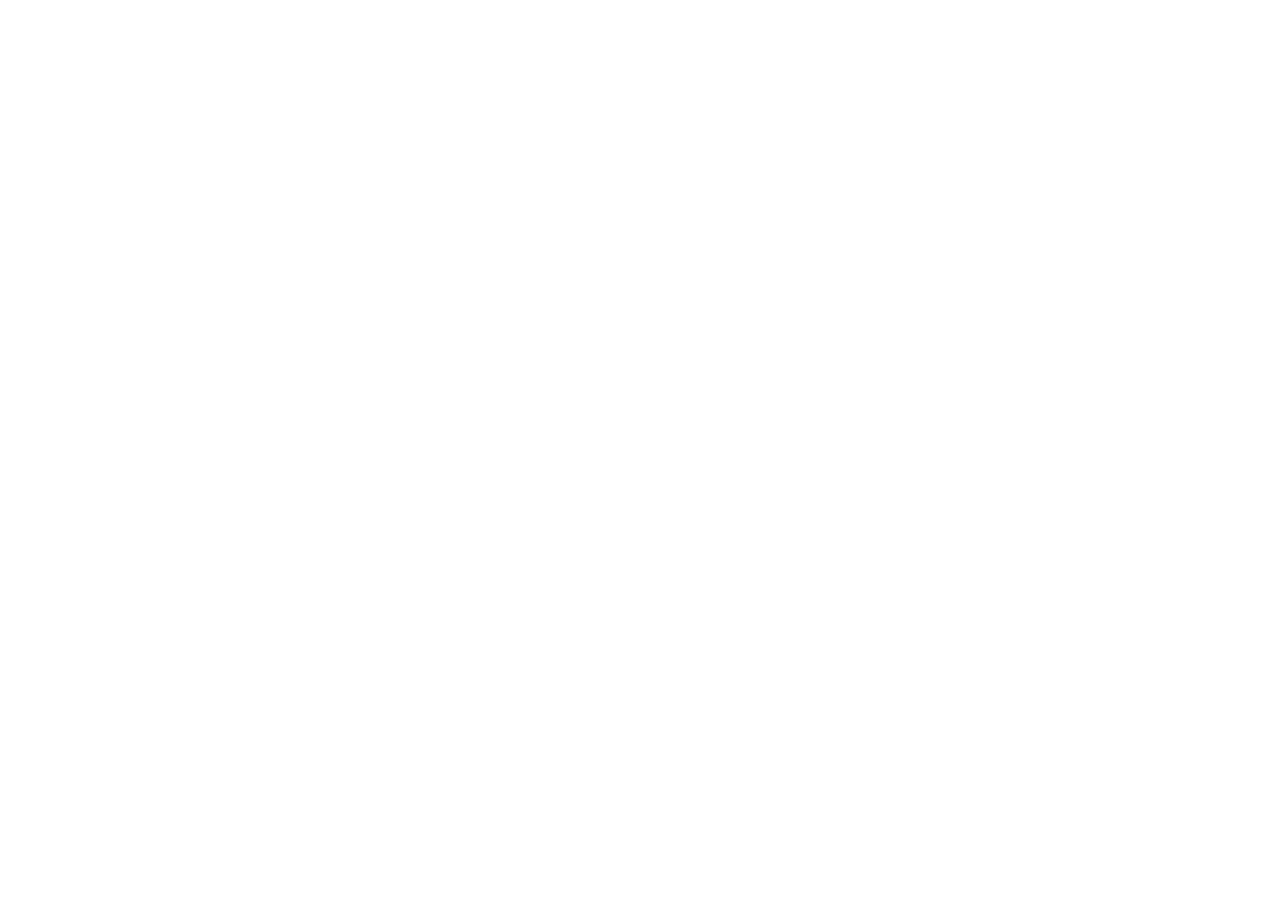
==== HW1/index.html @ d5db8d90 "Add files via upload" ====
<!DOCTYPE html>
<html lang="en">
  <head>
    <meta charset="UTF-8" />
    <meta http-equiv="X-UA-Compatible" content="IE=edge" />
    <meta name="viewport" content="width=device-width, initial-scale=1.0" />
    <title>Document</title>
  </head>
  <body></body>
</html>
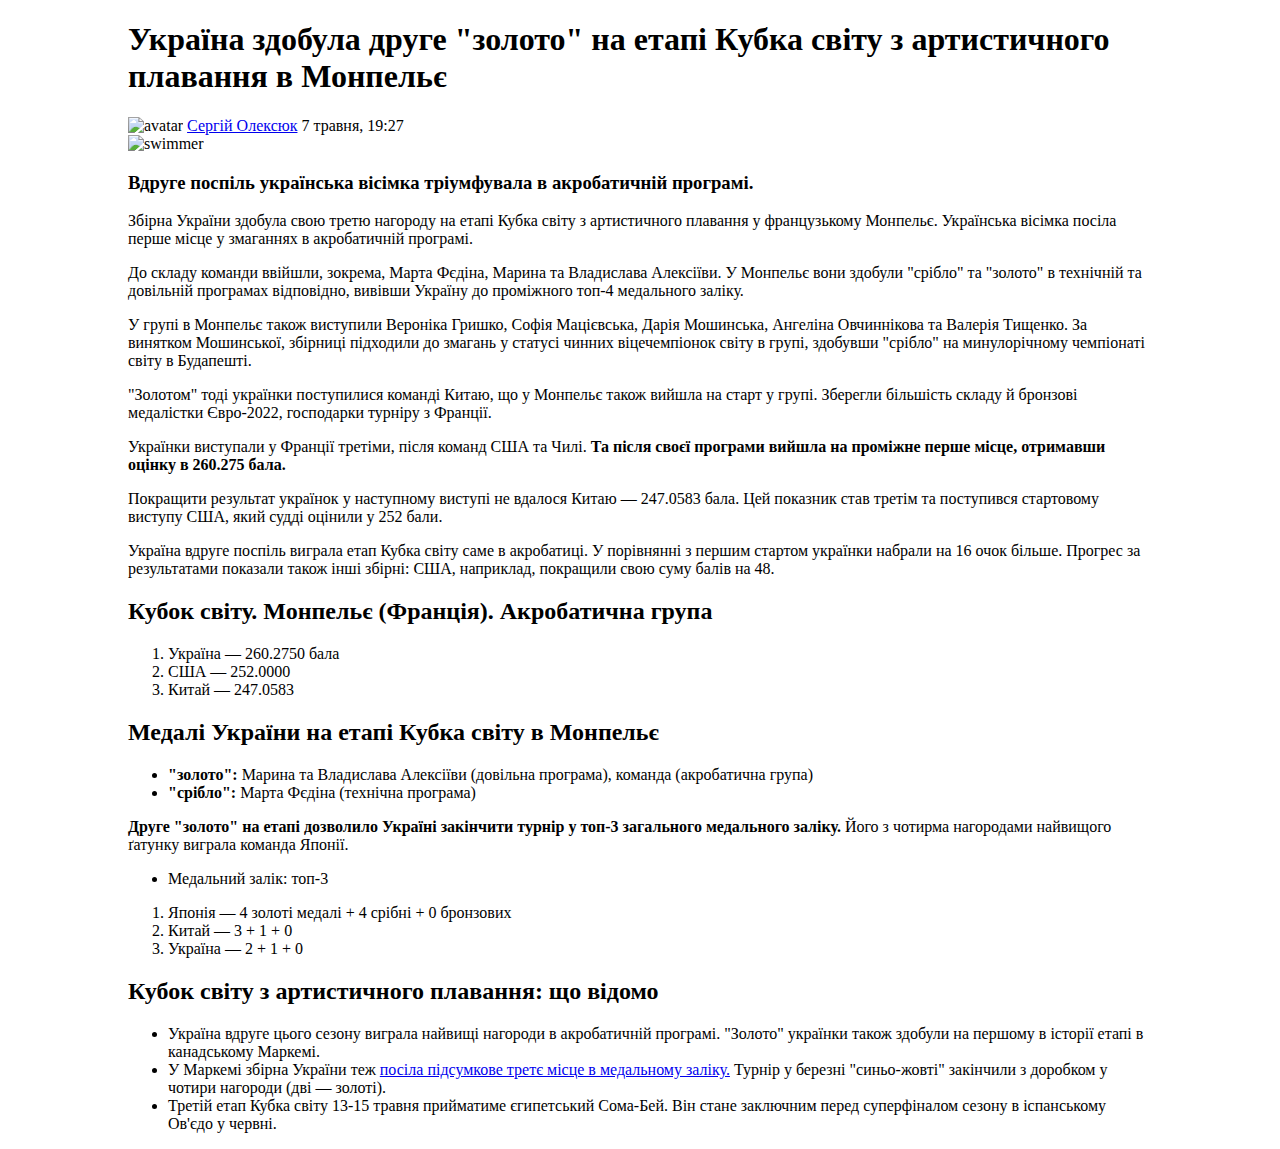
==== commit 86cdbf31: "Add files via upload" ====
--- a/HW1/index.html
+++ b/HW1/index.html
@@ -4,7 +4,118 @@
     <meta charset="UTF-8" />
     <meta http-equiv="X-UA-Compatible" content="IE=edge" />
     <meta name="viewport" content="width=device-width, initial-scale=1.0" />
-    <title>Document</title>
+    <title>HW1</title>
+    <meta
+      type="description"
+      content="Україна здобула друге золото на етапі Кубка світу з
+    артистичного плавання в Монпельє"
+    />
   </head>
-  <body></body>
+  <body style="max-width: 1024px; margin: auto">
+    <header>
+      <h1 style="font-size: 32px">
+        Україна здобула друге "золото" на етапі Кубка світу з артистичного плавання в Монпельє
+      </h1>
+    </header>
+    <section>
+      <img src="https://suspilne.media/suspilne/smart/img/default-avatar.svg" alt="avatar" />
+      <a href="https://suspilne.media/author/sergij-oleksuk/">Сергій Олексюк</a>
+      <span>7 травня, 19:27</span>
+      <div>
+        <img
+          src="https://cdn4.suspilne.media/images/resize/1040x1.78/c6f320fbd6b7be05.jpg"
+          alt="swimmer"
+          width="1024px"
+        />
+      </div>
+    </section>
+    <section>
+      <h3>Вдруге поспіль українська вісімка тріумфувала в акробатичній програмі.</h3>
+      <p>
+        Збірна України здобула свою третю нагороду на етапі Кубка світу з артистичного плавання у
+        французькому Монпельє. Українська вісімка посіла перше місце у змаганнях в акробатичній
+        програмі.
+      </p>
+      <p>
+        До складу команди ввійшли, зокрема, Марта Фєдіна, Марина та Владислава Алексіїви. У Монпельє
+        вони здобули "срібло" та "золото" в технічній та довільній програмах відповідно, вивівши
+        Україну до проміжного топ-4 медального заліку.
+      </p>
+      <p>
+        У групі в Монпельє також виступили Вероніка Гришко, Софія Мацієвська, Дарія Мошинська,
+        Ангеліна Овчиннікова та Валерія Тищенко. За винятком Мошинської, збірниці підходили до
+        змагань у статусі чинних віцечемпіонок світу в групі, здобувши "срібло" на минулорічному
+        чемпіонаті світу в Будапешті.
+      </p>
+      <p>
+        "Золотом" тоді українки поступилися команді Китаю, що у Монпельє також вийшла на старт у
+        групі. Зберегли більшість складу й бронзові медалістки Євро-2022, господарки турніру з
+        Франції.
+      </p>
+      <p>
+        Українки виступали у Франції третіми, після команд США та Чилі.
+        <b
+          >Та після своєї програми вийшла на проміжне перше місце, отримавши оцінку в 260.275
+          бала.</b
+        >
+      </p>
+      <p>
+        Покращити результат українок у наступному виступі не вдалося Китаю — 247.0583 бала. Цей
+        показник став третім та поступився стартовому виступу США, який судді оцінили у 252 бали.
+      </p>
+      <p>
+        Україна вдруге поспіль виграла етап Кубка світу саме в акробатиці. У порівнянні з першим
+        стартом українки набрали на 16 очок більше. Прогрес за результатами показали також інші
+        збірні: США, наприклад, покращили свою суму балів на 48.
+      </p>
+      <h2>Кубок світу. Монпельє (Франція). Акробатична група</h2>
+      <ol>
+        <li>Україна — 260.2750 бала</li>
+        <li>США — 252.0000</li>
+        <li>Китай — 247.0583</li>
+      </ol>
+      <h2>Медалі України на етапі Кубка світу в Монпельє</h2>
+      <ul>
+        <li>
+          <b>"золото":</b> Марина та Владислава Алексіїви (довільна програма), команда (акробатична
+          група)
+        </li>
+        <li><b>"срібло":</b> Марта Фєдіна (технічна програма)</li>
+      </ul>
+      <p>
+        <b
+          >Друге "золото" на етапі дозволило Україні закінчити турнір у топ-3 загального медального
+          заліку.</b
+        >
+        Його з чотирма нагородами найвищого ґатунку виграла команда Японії.
+      </p>
+      <ul>
+        <li>Медальний залік: топ-3</li>
+      </ul>
+      <ol>
+        <li>Японія — 4 золоті медалі + 4 срібні + 0 бронзових</li>
+        <li>Китай — 3 + 1 + 0</li>
+        <li>Україна — 2 + 1 + 0</li>
+      </ol>
+      <h2>Кубок світу з артистичного плавання: що відомо</h2>
+      <ul>
+        <li>
+          Україна вдруге цього сезону виграла найвищі нагороди в акробатичній програмі. "Золото"
+          українки також здобули на першому в історії етапі в канадському Маркемі.
+        </li>
+        <li>
+          У Маркемі збірна України теж
+          <a
+            href="https://suspilne.media/418527-ukraina-posila-trete-misce-u-medalnomu-zaliku-persogo-v-istorii-etapu-kubka-svitu-z-artisticnogo-plavanna/"
+            >посіла підсумкове третє місце в медальному заліку.</a
+          >
+          Турнір у березні "синьо-жовті" закінчили з доробком у чотири нагороди (дві — золоті).
+        </li>
+        <li>
+          Третій етап Кубка світу 13-15 травня прийматиме єгипетський Сома-Бей. Він стане заключним
+          перед суперфіналом сезону в іспанському Ов'єдо у червні.
+        </li>
+      </ul>
+    </section>
+  </body>
 </html>
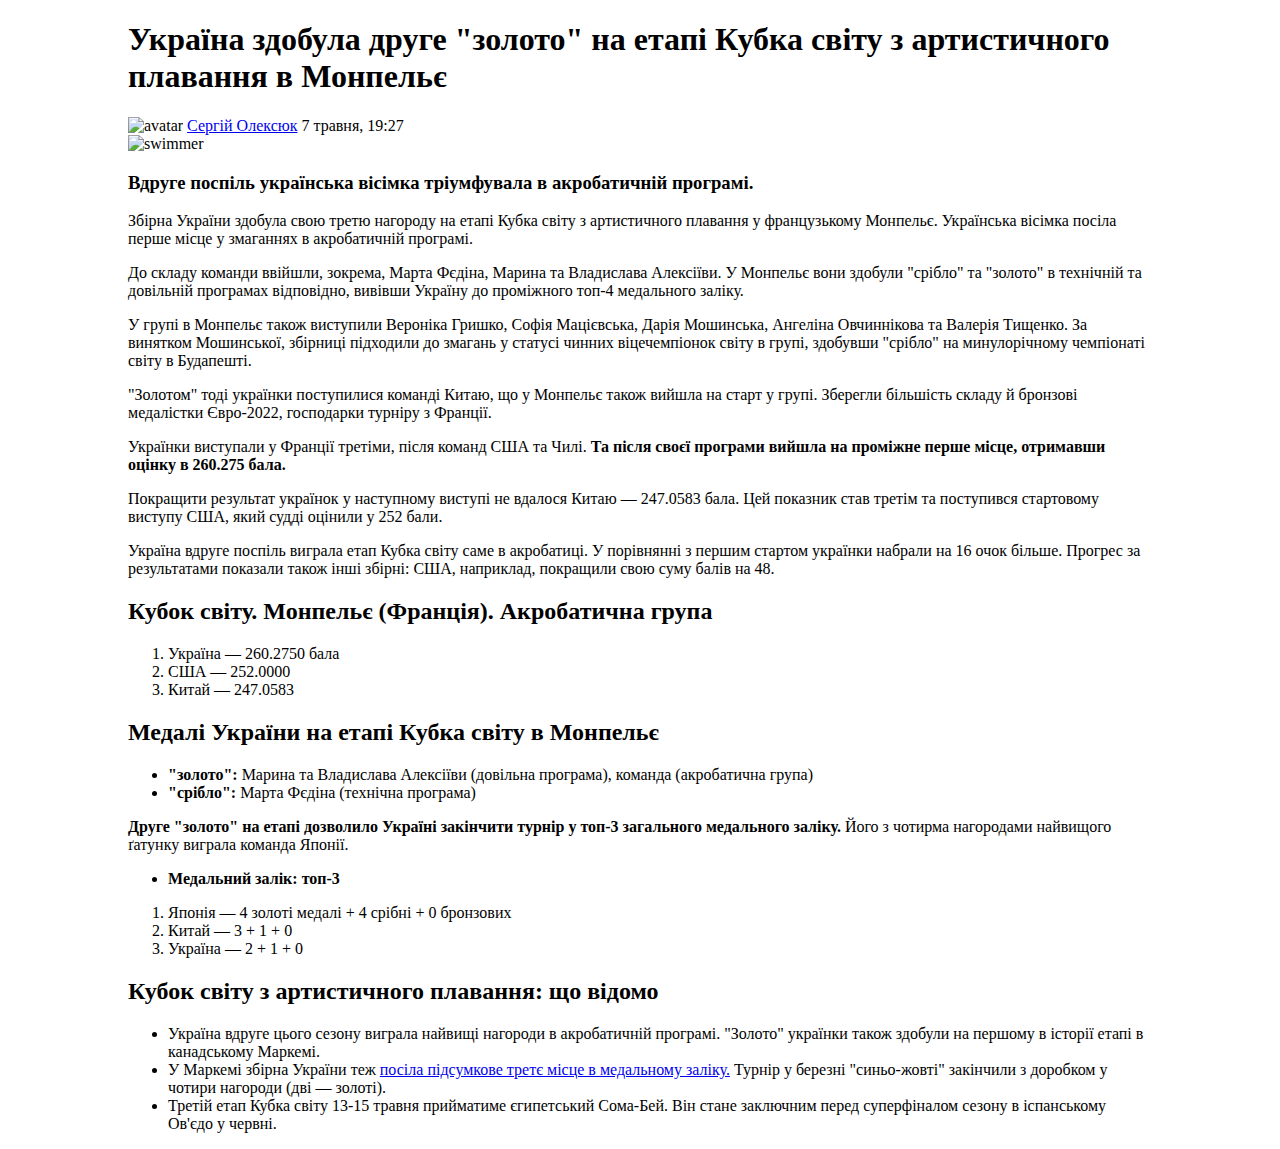
==== commit 85d76ee3: "Add files via upload" ====
--- a/HW1/index.html
+++ b/HW1/index.html
@@ -1,12 +1,12 @@
 <!DOCTYPE html>
-<html lang="en">
+<html lang="uk">
   <head>
     <meta charset="UTF-8" />
     <meta http-equiv="X-UA-Compatible" content="IE=edge" />
     <meta name="viewport" content="width=device-width, initial-scale=1.0" />
     <title>HW1</title>
     <meta
-      type="description"
+      name="description"
       content="Україна здобула друге золото на етапі Кубка світу з
     артистичного плавання в Монпельє"
     />
@@ -17,7 +17,7 @@
         Україна здобула друге "золото" на етапі Кубка світу з артистичного плавання в Монпельє
       </h1>
     </header>
-    <section>
+    <div>
       <img src="https://suspilne.media/suspilne/smart/img/default-avatar.svg" alt="avatar" />
       <a href="https://suspilne.media/author/sergij-oleksuk/">Сергій Олексюк</a>
       <span>7 травня, 19:27</span>
@@ -25,11 +25,11 @@
         <img
           src="https://cdn4.suspilne.media/images/resize/1040x1.78/c6f320fbd6b7be05.jpg"
           alt="swimmer"
-          width="1024px"
+          width="1024"
         />
       </div>
-    </section>
-    <section>
+    </div>
+    <article>
       <h3>Вдруге поспіль українська вісімка тріумфувала в акробатичній програмі.</h3>
       <p>
         Збірна України здобула свою третю нагороду на етапі Кубка світу з артистичного плавання у
@@ -54,9 +54,9 @@
       </p>
       <p>
         Українки виступали у Франції третіми, після команд США та Чилі.
-        <b
+        <strong
           >Та після своєї програми вийшла на проміжне перше місце, отримавши оцінку в 260.275
-          бала.</b
+          бала.</strong
         >
       </p>
       <p>
@@ -77,20 +77,20 @@
       <h2>Медалі України на етапі Кубка світу в Монпельє</h2>
       <ul>
         <li>
-          <b>"золото":</b> Марина та Владислава Алексіїви (довільна програма), команда (акробатична
-          група)
+          <span style="font-weight: bold">"золото":</span> Марина та Владислава Алексіїви (довільна
+          програма), команда (акробатична група)
         </li>
-        <li><b>"срібло":</b> Марта Фєдіна (технічна програма)</li>
+        <li><span style="font-weight: bold">"срібло":</span> Марта Фєдіна (технічна програма)</li>
       </ul>
       <p>
-        <b
+        <strong
           >Друге "золото" на етапі дозволило Україні закінчити турнір у топ-3 загального медального
-          заліку.</b
+          заліку.</strong
         >
         Його з чотирма нагородами найвищого ґатунку виграла команда Японії.
       </p>
       <ul>
-        <li>Медальний залік: топ-3</li>
+        <li><strong>Медальний залік: топ-3</strong></li>
       </ul>
       <ol>
         <li>Японія — 4 золоті медалі + 4 срібні + 0 бронзових</li>
@@ -116,6 +116,6 @@
           перед суперфіналом сезону в іспанському Ов'єдо у червні.
         </li>
       </ul>
-    </section>
+    </article>
   </body>
 </html>
